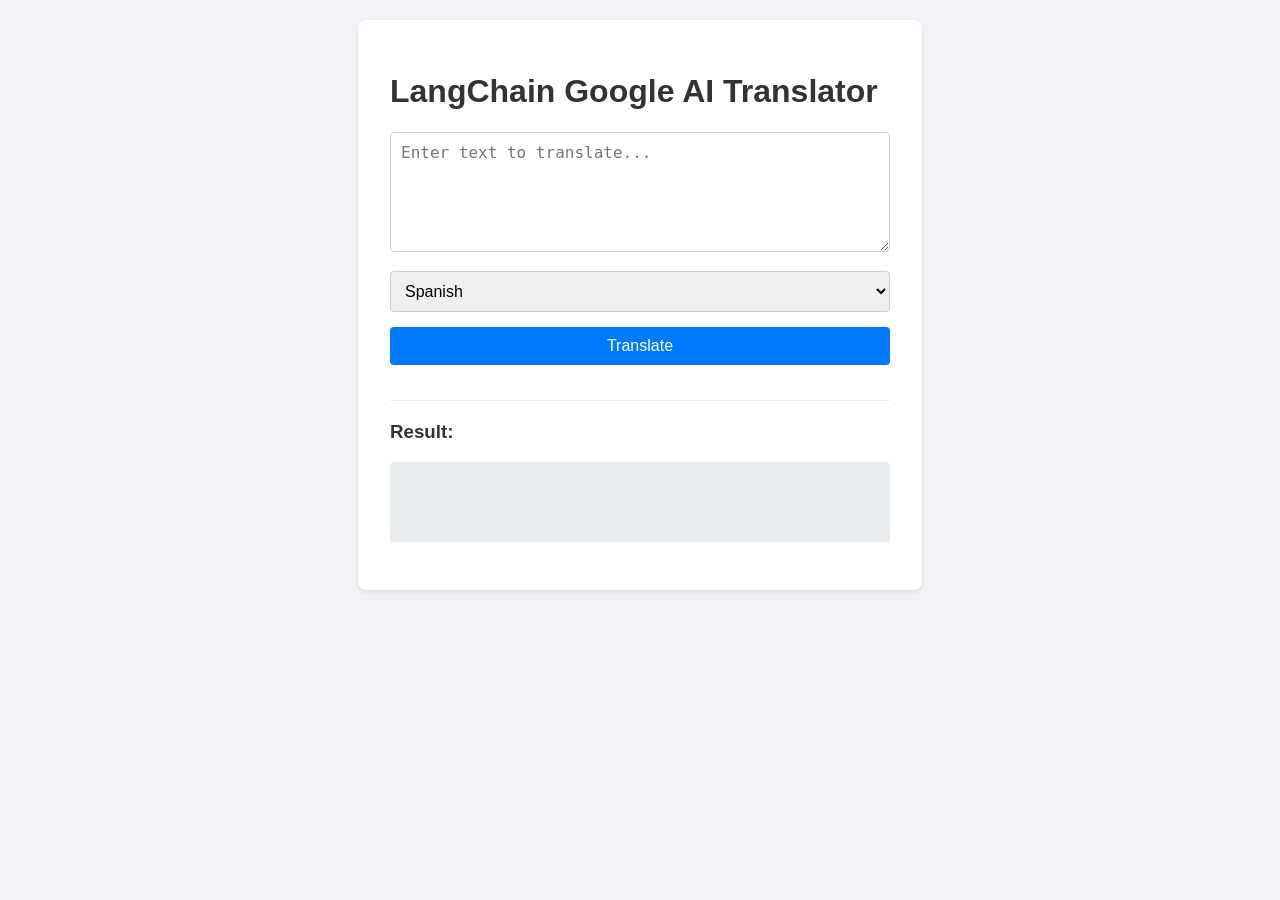
==== templates/index.html @ 9c9785cb "Refactor API processing and enhance frontend UI" ====
<!DOCTYPE html>
<html lang="en">
<head>
    <meta charset="UTF-8">
    <meta name="viewport" content="width=device-width, initial-scale=1.0">
    <title>LangChain Google AI Translator</title>
    <link rel="stylesheet" href="/static/style.css">
</head>
<body>
    <div class="container">
        <h1>LangChain Google AI Translator</h1>
        <form id="translation-form">
            <textarea id="text-input" placeholder="Enter text to translate..." required></textarea>
            <select id="target-language">
                <option value="Spanish">Spanish</option>
                <option value="French">French</option>
                <option value="German">German</option>
                <option value="Japanese">Japanese</option>
            </select>
            <button type="submit">Translate</button>
        </form>
        <hr>
        <h3>Result:</h3>
        <p id="result-text"></p>
    </div>
    <script src="/static/script.js"></script>
</body>
</html>
---- static/style.css ----
/* General body styling for a clean look */
body {
    font-family: sans-serif;
    background-color: #f0f2f5;
    color: #333;
    margin: 20px;
}

/* Centers the main content and gives it a card-like feel */
.container {
    max-width: 500px;
    margin: 0 auto;
    background-color: #ffffff;
    padding: 2rem;
    border-radius: 8px;
    box-shadow: 0 2px 4px rgba(0, 0, 0, 0.1);
}

/* Consistent styling for input fields and buttons */
textarea, select, button {
    width: 100%;
    padding: 10px;
    margin-bottom: 15px;
    border-radius: 4px;
    border: 1px solid #ccc;
    font-size: 1rem;
    box-sizing: border-box; /* Important for 100% width */
}

textarea {
    height: 120px;
    resize: vertical;
}

button {
    background-color: #007bff;
    color: white;
    border: none;
    cursor: pointer;
}

button:hover {
    background-color: #0056b3;
}

/* Styles the result area */
#result-text {
    background-color: #e9ecef;
    padding: 15px;
    min-height: 50px;
    border-radius: 4px;
    white-space: pre-wrap; /* Keeps line breaks from the translation */
}

hr {
    border: none;
    border-top: 1px solid #eee;
    margin: 20px 0;
}
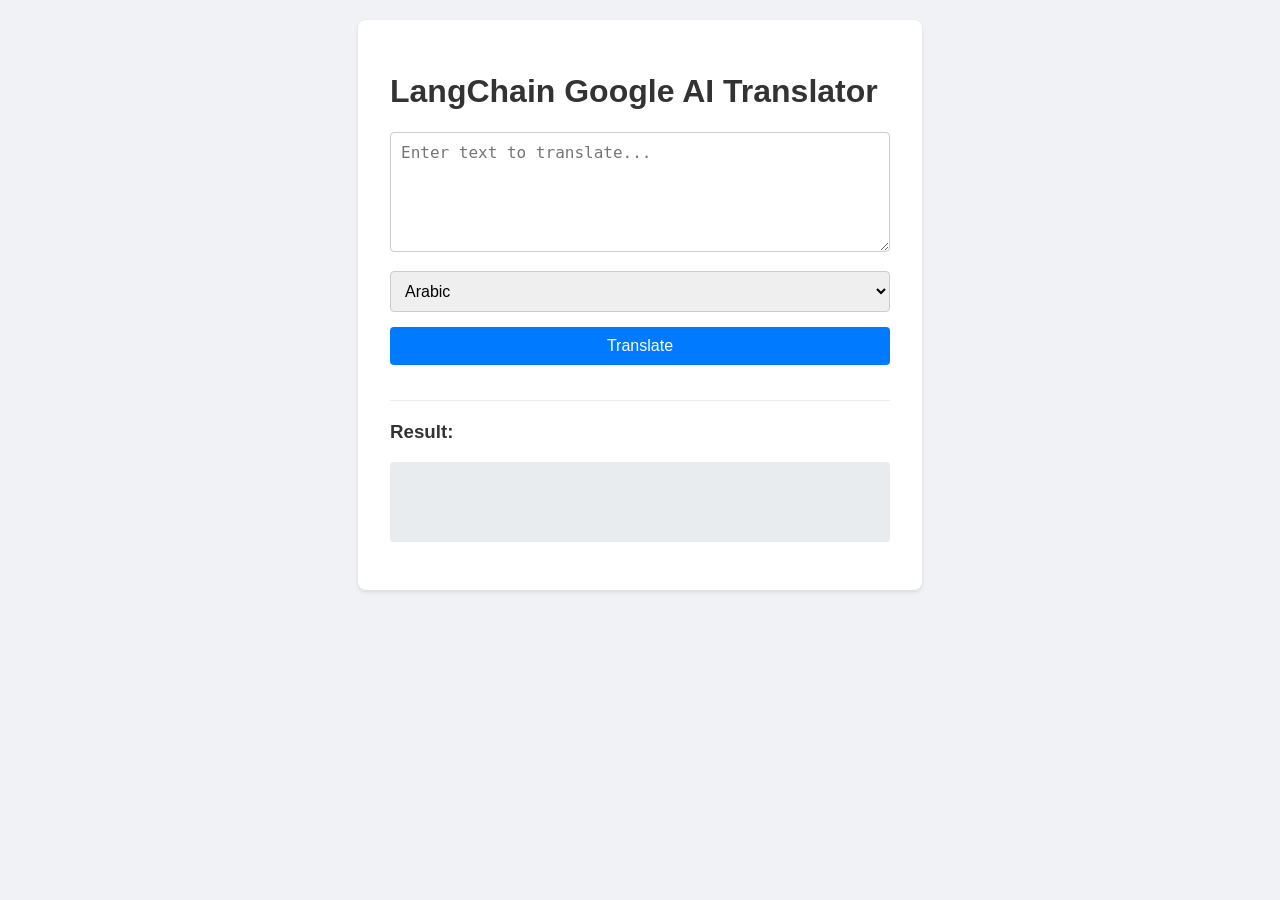
==== commit da5bc980: "more language support" ====
--- a/templates/index.html
+++ b/templates/index.html
@@ -12,10 +12,39 @@
         <form id="translation-form">
             <textarea id="text-input" placeholder="Enter text to translate..." required></textarea>
             <select id="target-language">
-                <option value="Spanish">Spanish</option>
+                <option value="Arabic">Arabic</option>
+                <option value="Bengali">Bengali</option>
+                <option value="Chinese (Simplified)">Chinese (Simplified)</option>
+                <option value="Chinese (Traditional)">Chinese (Traditional)</option>
+                <option value="Dutch">Dutch</option>
+                <option value="English">English</option>
                 <option value="French">French</option>
                 <option value="German">German</option>
+                <option value="Greek">Greek</option>
+                <option value="Gujarati">Gujarati</option>
+                <option value="Hebrew">Hebrew</option>
+                <option value="Hindi">Hindi</option>
+                <option value="Indonesian">Indonesian</option>
+                <option value="Italian">Italian</option>
                 <option value="Japanese">Japanese</option>
+                <option value="Kannada">Kannada</option>
+                <option value="Korean">Korean</option>
+                <option value="Malayalam">Malayalam</option>
+                <option value="Marathi">Marathi</option>
+                <option value="Persian (Farsi)">Persian (Farsi)</option>
+                <option value="Polish">Polish</option>
+                <option value="Portuguese">Portuguese</option>
+                <option value="Punjabi">Punjabi</option>
+                <option value="Romanian">Romanian</option>
+                <option value="Russian">Russian</option>
+                <option value="Spanish">Spanish</option>
+                <option value="Swedish">Swedish</option>
+                <option value="Tamil">Tamil</option>
+                <option value="Telugu">Telugu</option>
+                <option value="Thai">Thai</option>
+                <option value="Turkish">Turkish</option>
+                <option value="Ukrainian">Ukrainian</option>
+                <option value="Vietnamese">Vietnamese</option>
             </select>
             <button type="submit">Translate</button>
         </form>
